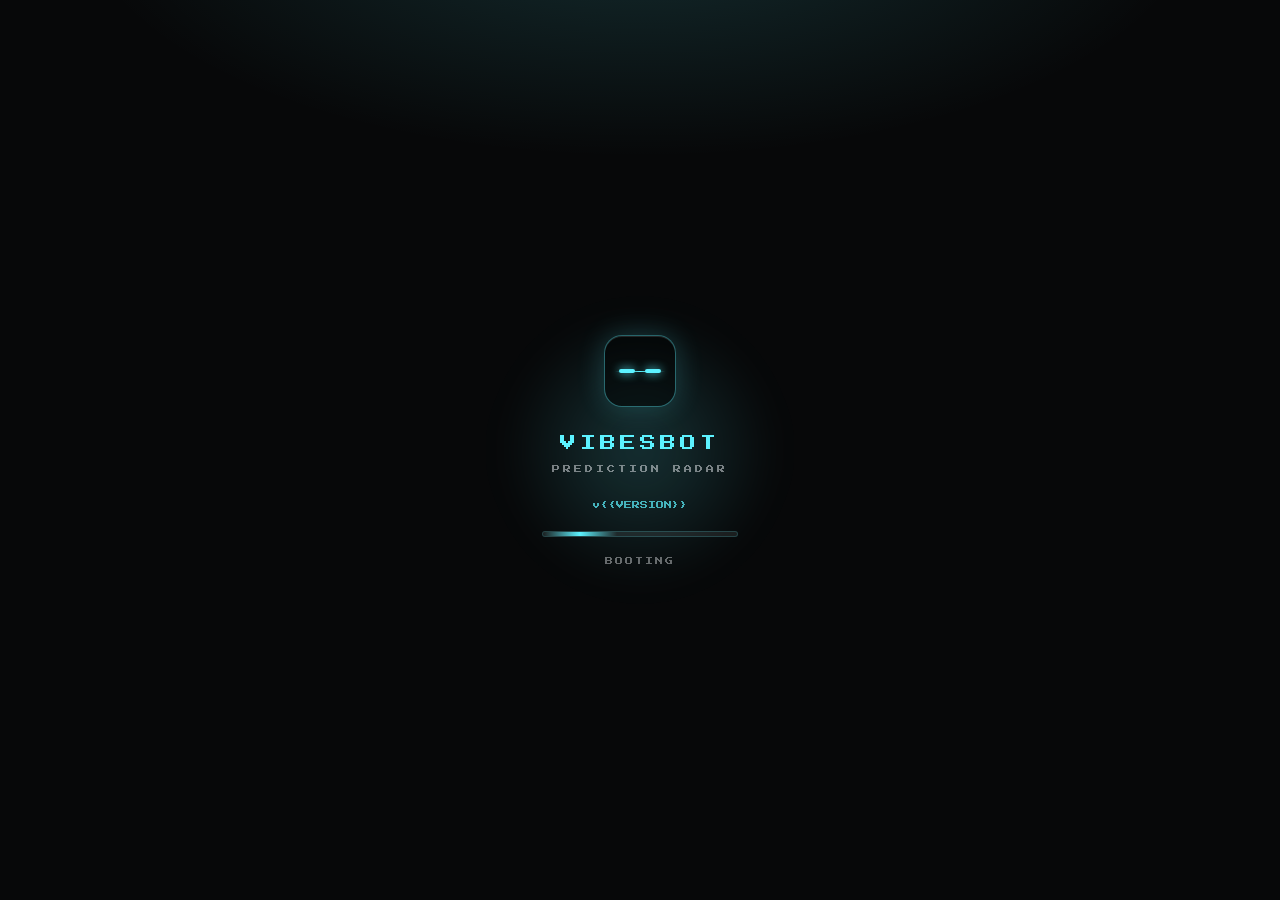
==== web/static/loading.html @ 5bc289b1 "fix(app): Profile lobby, Press Start type, truthful updater Keep pixel titles on the glass UI, show " ====
<!DOCTYPE html>
<html>
<head>
<meta charset="UTF-8">
<link href="https://fonts.googleapis.com/css2?family=Press+Start+2P&display=swap" rel="stylesheet">
<style>
* { margin: 0; padding: 0; box-sizing: border-box; }
body {
    min-height: 100vh;
    display: flex;
    align-items: center;
    justify-content: center;
    overflow: hidden;
    background:
        radial-gradient(ellipse 80% 50% at 50% -10%, rgba(92, 242, 255, 0.16) 0%, transparent 55%),
        #070809;
    color: #5CF2FF;
    font-family: 'Press Start 2P', monospace;
}
.orb {
    position: absolute;
    width: 280px;
    height: 280px;
    border-radius: 50%;
    background: radial-gradient(circle, rgba(92, 242, 255, 0.18), transparent 70%);
    filter: blur(18px);
    animation: breathe 2.8s ease-in-out infinite;
}
@keyframes breathe {
    0%, 100% { transform: scale(0.86); opacity: 0.45; }
    50% { transform: scale(1.12); opacity: 0.9; }
}
.wrap { position: relative; z-index: 2; text-align: center; }
.brand-icon {
    width: 72px;
    height: 72px;
    margin: 0 auto 28px;
    background: rgba(0, 0, 0, 0.45);
    border-radius: 18px;
    display: flex;
    align-items: center;
    justify-content: center;
    gap: 10px;
    border: 1px solid rgba(92, 242, 255, 0.4);
    box-shadow: inset 0 1px 0 rgba(255,255,255,0.12), 0 0 28px rgba(92, 242, 255, 0.2);
    position: relative;
}
.brand-icon::after {
    content: '';
    position: absolute;
    left: 10px;
    right: 10px;
    height: 1px;
    background: linear-gradient(90deg, transparent, #5CF2FF, transparent);
    animation: scan 1.6s ease-in-out infinite;
}
@keyframes scan {
    0% { top: 12px; opacity: 0; }
    30% { opacity: 1; }
    100% { top: 58px; opacity: 0; }
}
.eye {
    width: 16px;
    height: 4px;
    border-radius: 99px;
    background: #5CF2FF;
    box-shadow: 0 0 10px #5CF2FF;
    animation: blink 4.5s infinite;
}
@keyframes blink {
    0%, 92%, 100% { opacity: 1; transform: scaleY(1); }
    95% { opacity: 0.2; transform: scaleY(0.15); }
}
.title {
    font-size: 16px;
    letter-spacing: 4px;
    margin-bottom: 14px;
}
.subtitle {
    font-size: 8px;
    color: rgba(244,247,250,0.48);
    letter-spacing: 3px;
    margin-bottom: 28px;
}
.version {
    font-size: 8px;
    color: rgba(92, 242, 255, 0.7);
    margin-bottom: 22px;
}
.loader {
    width: 196px;
    height: 6px;
    margin: 0 auto;
    background: rgba(255,255,255,0.08);
    border-radius: 99px;
    overflow: hidden;
    border: 1px solid rgba(92, 242, 255, 0.18);
}
.loader-bar {
    width: 38%;
    height: 100%;
    background: linear-gradient(90deg, transparent, #5CF2FF, transparent);
    animation: load 1.15s ease-in-out infinite;
}
@keyframes load {
    0% { transform: translateX(-120%); }
    100% { transform: translateX(320%); }
}
.status {
    margin-top: 20px;
    font-size: 8px;
    color: rgba(244,247,250,0.4);
    letter-spacing: 2px;
}
</style>
</head>
<body>
<div class="orb"></div>
<div class="wrap">
    <div class="brand-icon">
        <div class="eye"></div>
        <div class="eye"></div>
    </div>
    <div class="title">VIBESBOT</div>
    <div class="subtitle">PREDICTION RADAR</div>
    <div class="version">v{{VERSION}}</div>
    <div class="loader"><div class="loader-bar"></div></div>
    <div class="status">BOOTING</div>
</div>
</body>
</html>
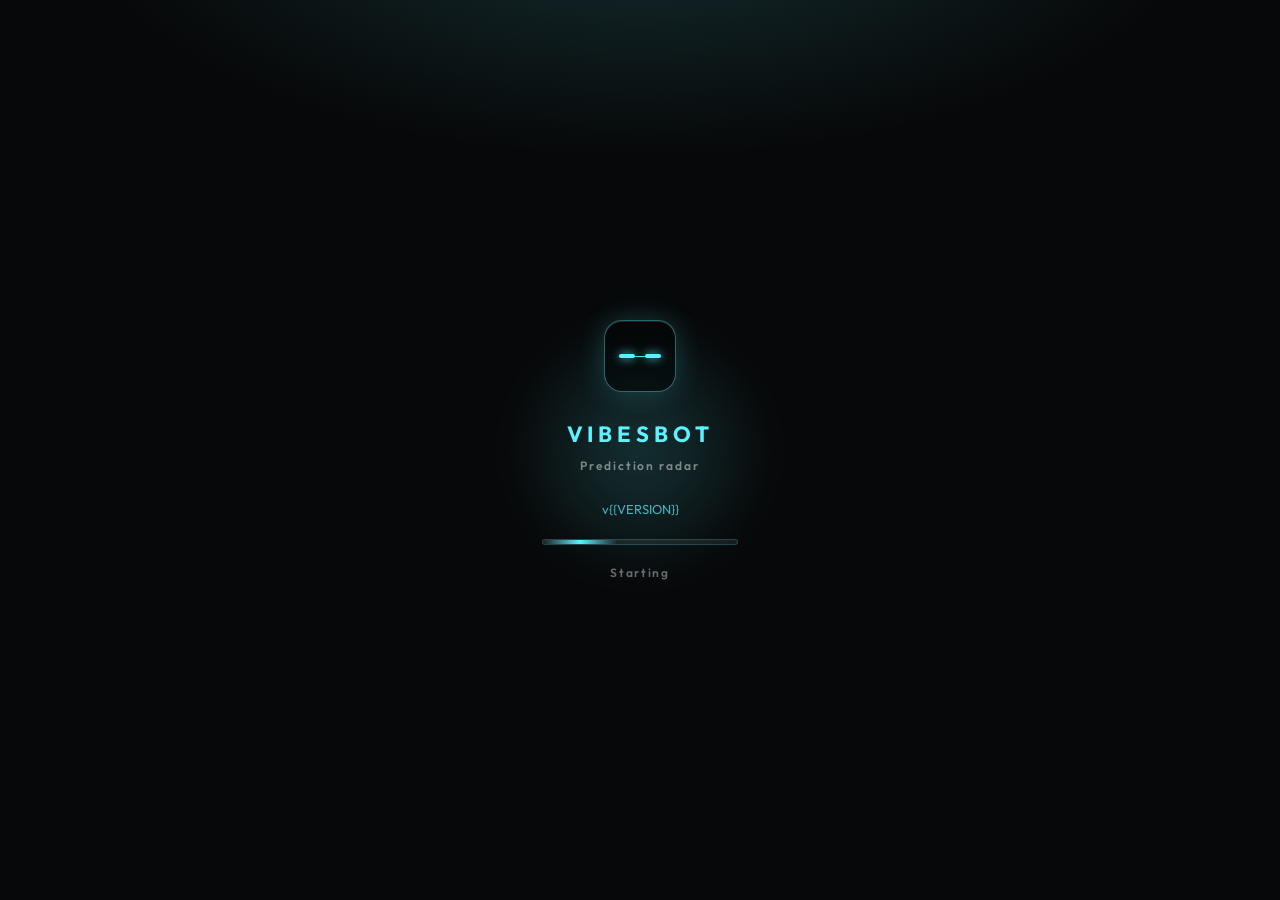
==== commit 5ab8f05a: "fix(app): Unify Outfit type, splash, lobby, and truthful version Keep a single Outfit typeface, bake" ====
--- a/web/static/loading.html
+++ b/web/static/loading.html
@@ -2,7 +2,7 @@
 <html>
 <head>
 <meta charset="UTF-8">
-<link href="https://fonts.googleapis.com/css2?family=Press+Start+2P&display=swap" rel="stylesheet">
+<link href="https://fonts.googleapis.com/css2?family=Outfit:wght@500;600;700&display=swap" rel="stylesheet">
 <style>
 * { margin: 0; padding: 0; box-sizing: border-box; }
 body {
@@ -15,7 +15,7 @@
         radial-gradient(ellipse 80% 50% at 50% -10%, rgba(92, 242, 255, 0.16) 0%, transparent 55%),
         #070809;
     color: #5CF2FF;
-    font-family: 'Press Start 2P', monospace;
+    font-family: Outfit, -apple-system, sans-serif;
 }
 .orb {
     position: absolute;
@@ -72,18 +72,20 @@
     95% { opacity: 0.2; transform: scaleY(0.15); }
 }
 .title {
-    font-size: 16px;
-    letter-spacing: 4px;
-    margin-bottom: 14px;
+    font-size: 22px;
+    font-weight: 700;
+    letter-spacing: 0.22em;
+    margin-bottom: 10px;
 }
 .subtitle {
-    font-size: 8px;
+    font-size: 12px;
+    font-weight: 600;
     color: rgba(244,247,250,0.48);
-    letter-spacing: 3px;
+    letter-spacing: 0.16em;
     margin-bottom: 28px;
 }
 .version {
-    font-size: 8px;
+    font-size: 13px;
     color: rgba(92, 242, 255, 0.7);
     margin-bottom: 22px;
 }
@@ -108,9 +110,10 @@
 }
 .status {
     margin-top: 20px;
-    font-size: 8px;
+    font-size: 12px;
+    font-weight: 600;
     color: rgba(244,247,250,0.4);
-    letter-spacing: 2px;
+    letter-spacing: 0.14em;
 }
 </style>
 </head>
@@ -122,10 +125,10 @@
         <div class="eye"></div>
     </div>
     <div class="title">VIBESBOT</div>
-    <div class="subtitle">PREDICTION RADAR</div>
+    <div class="subtitle">Prediction radar</div>
     <div class="version">v{{VERSION}}</div>
     <div class="loader"><div class="loader-bar"></div></div>
-    <div class="status">BOOTING</div>
+    <div class="status">Starting</div>
 </div>
 </body>
 </html>
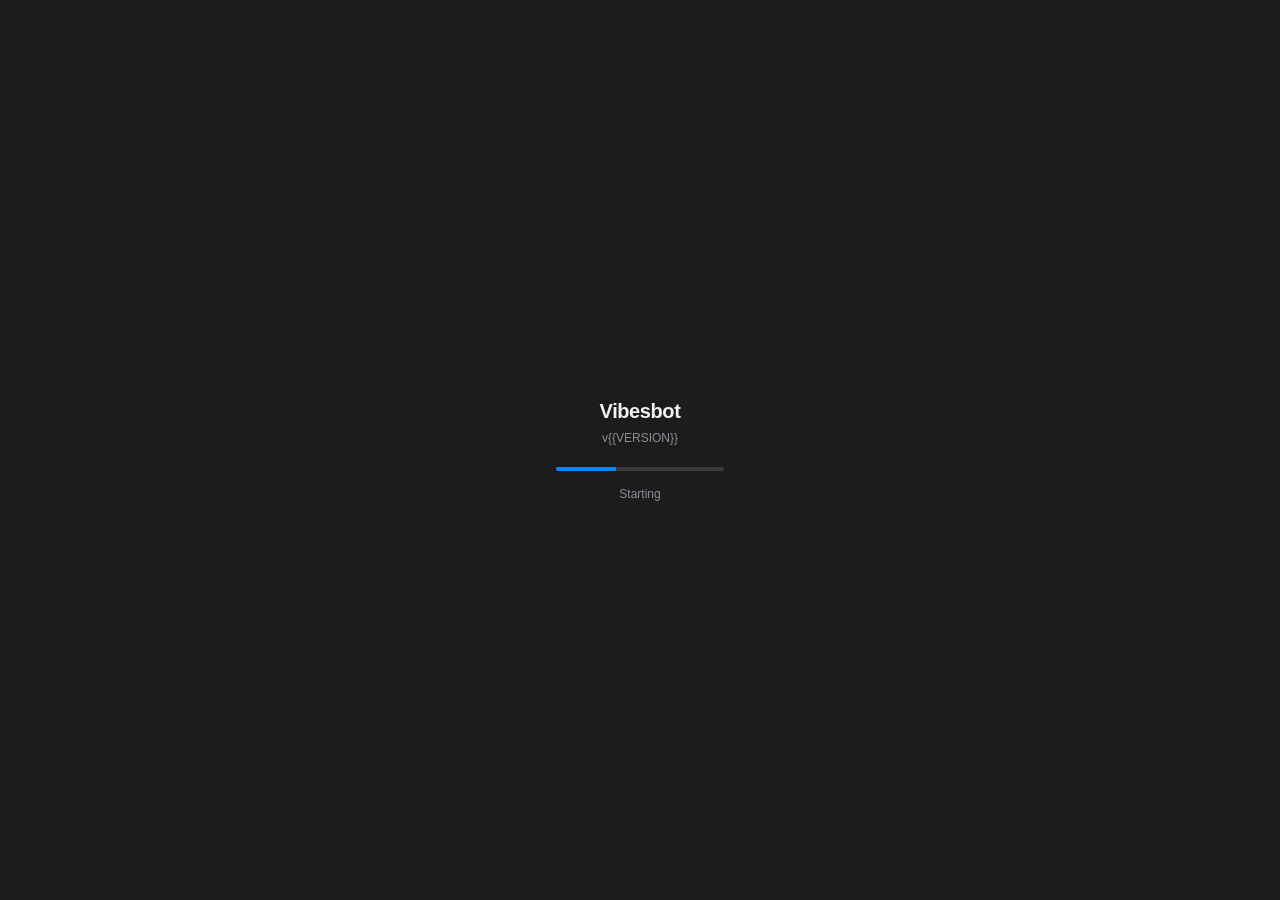
==== commit b263faa9: "feat: Native macOS chrome and System Settings prefs Replace the web modal dump with a sidebar Prefer" ====
--- a/web/static/loading.html
+++ b/web/static/loading.html
@@ -2,7 +2,6 @@
 <html>
 <head>
 <meta charset="UTF-8">
-<link href="https://fonts.googleapis.com/css2?family=Outfit:wght@500;600;700&display=swap" rel="stylesheet">
 <style>
 * { margin: 0; padding: 0; box-sizing: border-box; }
 body {
@@ -11,121 +10,51 @@
     align-items: center;
     justify-content: center;
     overflow: hidden;
-    background:
-        radial-gradient(ellipse 80% 50% at 50% -10%, rgba(92, 242, 255, 0.16) 0%, transparent 55%),
-        #070809;
-    color: #5CF2FF;
-    font-family: Outfit, -apple-system, sans-serif;
+    background: #1c1c1e;
+    color: #f2f2f2;
+    font-family: -apple-system, BlinkMacSystemFont, 'SF Pro Text', sans-serif;
+    -webkit-app-region: drag;
 }
-.orb {
-    position: absolute;
-    width: 280px;
-    height: 280px;
-    border-radius: 50%;
-    background: radial-gradient(circle, rgba(92, 242, 255, 0.18), transparent 70%);
-    filter: blur(18px);
-    animation: breathe 2.8s ease-in-out infinite;
-}
-@keyframes breathe {
-    0%, 100% { transform: scale(0.86); opacity: 0.45; }
-    50% { transform: scale(1.12); opacity: 0.9; }
-}
-.wrap { position: relative; z-index: 2; text-align: center; }
-.brand-icon {
-    width: 72px;
-    height: 72px;
-    margin: 0 auto 28px;
-    background: rgba(0, 0, 0, 0.45);
-    border-radius: 18px;
-    display: flex;
-    align-items: center;
-    justify-content: center;
-    gap: 10px;
-    border: 1px solid rgba(92, 242, 255, 0.4);
-    box-shadow: inset 0 1px 0 rgba(255,255,255,0.12), 0 0 28px rgba(92, 242, 255, 0.2);
-    position: relative;
-}
-.brand-icon::after {
-    content: '';
-    position: absolute;
-    left: 10px;
-    right: 10px;
-    height: 1px;
-    background: linear-gradient(90deg, transparent, #5CF2FF, transparent);
-    animation: scan 1.6s ease-in-out infinite;
-}
-@keyframes scan {
-    0% { top: 12px; opacity: 0; }
-    30% { opacity: 1; }
-    100% { top: 58px; opacity: 0; }
-}
-.eye {
-    width: 16px;
-    height: 4px;
-    border-radius: 99px;
-    background: #5CF2FF;
-    box-shadow: 0 0 10px #5CF2FF;
-    animation: blink 4.5s infinite;
-}
-@keyframes blink {
-    0%, 92%, 100% { opacity: 1; transform: scaleY(1); }
-    95% { opacity: 0.2; transform: scaleY(0.15); }
-}
+.wrap { text-align: center; }
 .title {
-    font-size: 22px;
-    font-weight: 700;
-    letter-spacing: 0.22em;
-    margin-bottom: 10px;
-}
-.subtitle {
-    font-size: 12px;
-    font-weight: 600;
-    color: rgba(244,247,250,0.48);
-    letter-spacing: 0.16em;
-    margin-bottom: 28px;
+    font-size: 20px;
+    font-weight: 590;
+    letter-spacing: -0.02em;
+    margin-bottom: 8px;
 }
 .version {
-    font-size: 13px;
-    color: rgba(92, 242, 255, 0.7);
+    font-size: 12px;
+    color: #8e8e93;
     margin-bottom: 22px;
 }
 .loader {
-    width: 196px;
-    height: 6px;
+    width: 168px;
+    height: 4px;
     margin: 0 auto;
-    background: rgba(255,255,255,0.08);
+    background: #3a3a3c;
     border-radius: 99px;
     overflow: hidden;
-    border: 1px solid rgba(92, 242, 255, 0.18);
 }
 .loader-bar {
-    width: 38%;
+    width: 36%;
     height: 100%;
-    background: linear-gradient(90deg, transparent, #5CF2FF, transparent);
-    animation: load 1.15s ease-in-out infinite;
+    background: #0a84ff;
+    animation: load 1.1s ease-in-out infinite;
 }
 @keyframes load {
     0% { transform: translateX(-120%); }
     100% { transform: translateX(320%); }
 }
 .status {
-    margin-top: 20px;
+    margin-top: 16px;
     font-size: 12px;
-    font-weight: 600;
-    color: rgba(244,247,250,0.4);
-    letter-spacing: 0.14em;
+    color: #8e8e93;
 }
 </style>
 </head>
 <body>
-<div class="orb"></div>
 <div class="wrap">
-    <div class="brand-icon">
-        <div class="eye"></div>
-        <div class="eye"></div>
-    </div>
-    <div class="title">VIBESBOT</div>
-    <div class="subtitle">Prediction radar</div>
+    <div class="title">Vibesbot</div>
     <div class="version">v{{VERSION}}</div>
     <div class="loader"><div class="loader-bar"></div></div>
     <div class="status">Starting</div>
